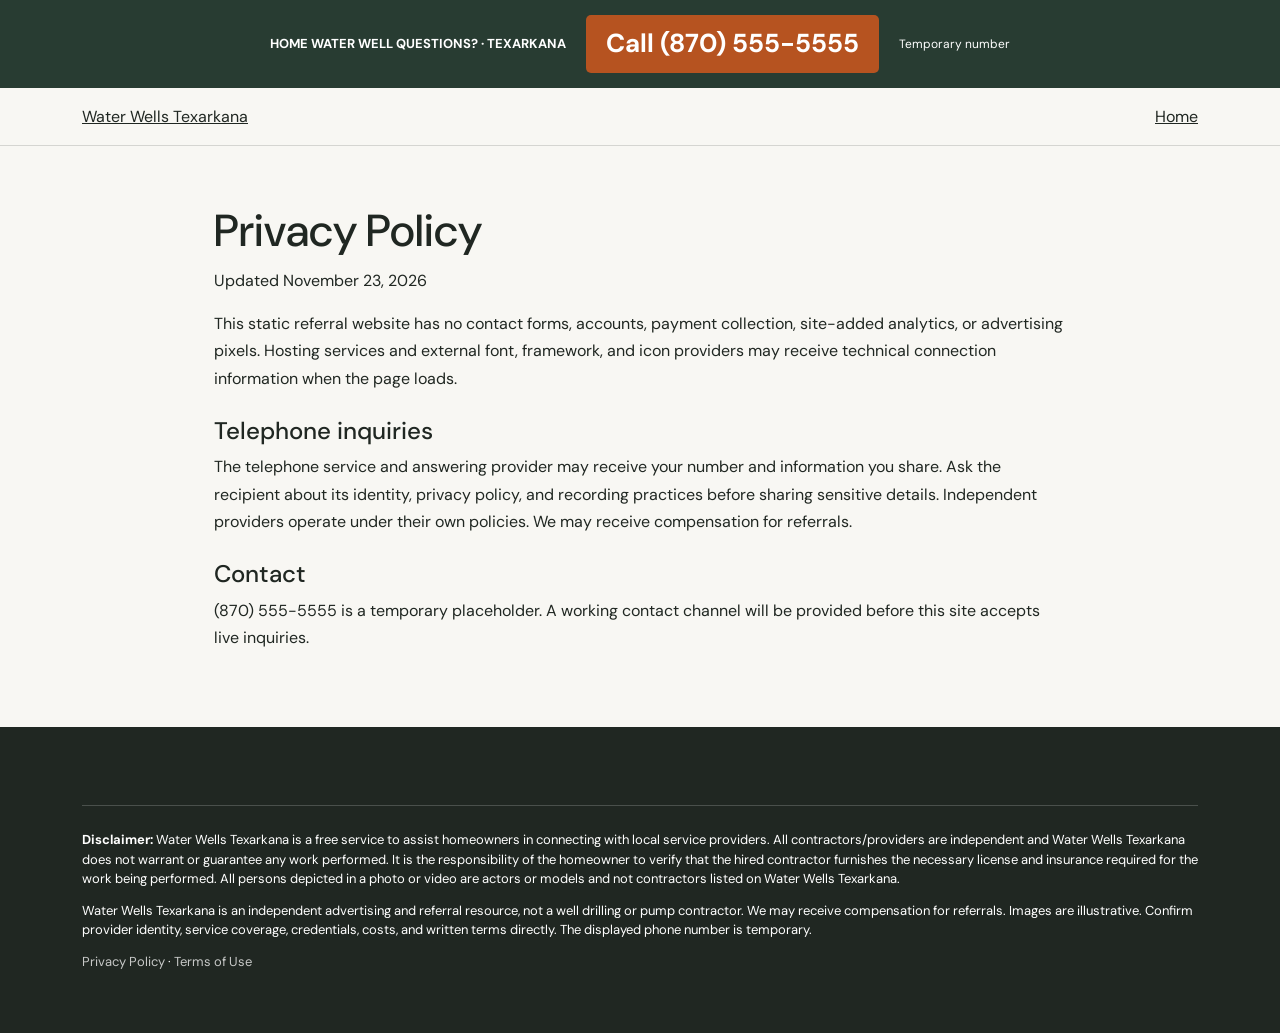
==== privacy.html @ 3b60e665 "Add files via upload" ====
<!doctype html>
<html lang="en">
<head>
  <meta charset="utf-8">
  <meta name="viewport" content="width=device-width, initial-scale=1">
  <meta name="theme-color" content="#f8f7f3">
  <meta name="description" content="Independent residential water well and pump service referrals for Greater Texarkana. Call (870) 555-5555 to discuss your home water system.">
  <title>Privacy Policy | Water Wells Texarkana</title>
  <link rel="preconnect" href="https://fonts.googleapis.com">
  <link rel="preconnect" href="https://fonts.gstatic.com" crossorigin>
  <link href="https://fonts.googleapis.com/css2?family=DM+Sans:wght@400;500;600;700&family=Playfair+Display:wght@500;600;700&family=Pinyon+Script&display=swap" rel="stylesheet">
  <link href="https://cdn.jsdelivr.net/npm/bootstrap@5.3.3/dist/css/bootstrap.min.css" rel="stylesheet">
  <link href="https://cdn.jsdelivr.net/npm/bootstrap-icons@1.11.3/font/bootstrap-icons.min.css" rel="stylesheet">
  
<link rel="stylesheet" href="css/style.css?v=well-referral-1">
</head>
<body><div class="call-top"><span>HOME WATER WELL QUESTIONS? · TEXARKANA</span><a class="phone-button" href="tel:+18705555555">Call (870) 555-5555</a><small>Temporary number</small></div><nav class="navbar"><div class="container"><a href="index.html">Water Wells Texarkana</a><a href="index.html">Home</a></div></nav><main class="policy-main"><h1>Privacy Policy</h1><p>Updated November 23, 2026</p><p>This static referral website has no contact forms, accounts, payment collection, site-added analytics, or advertising pixels. Hosting services and external font, framework, and icon providers may receive technical connection information when the page loads.</p><h2>Telephone inquiries</h2><p>The telephone service and answering provider may receive your number and information you share. Ask the recipient about its identity, privacy policy, and recording practices before sharing sensitive details. Independent providers operate under their own policies. We may receive compensation for referrals.</p><h2>Contact</h2><p>(870) 555-5555 is a temporary placeholder. A working contact channel will be provided before this site accepts live inquiries.</p></main><footer><div class="container"><div class="required-disclaimer"><p><strong>Disclaimer:</strong> Water Wells Texarkana is a free service to assist homeowners in connecting with local service providers. All contractors/providers are independent and Water Wells Texarkana does not warrant or guarantee any work performed. It is the responsibility of the homeowner to verify that the hired contractor furnishes the necessary license and insurance required for the work being performed. All persons depicted in a photo or video are actors or models and not contractors listed on Water Wells Texarkana.</p><p>Water Wells Texarkana is an independent advertising and referral resource, not a well drilling or pump contractor. We may receive compensation for referrals. Images are illustrative. Confirm provider identity, service coverage, credentials, costs, and written terms directly. The displayed phone number is temporary.</p><p><a href="privacy.html">Privacy Policy</a> · <a href="terms.html">Terms of Use</a></p></div></div></footer></body></html>
---- css/style.css ----
:root{--ink:#202722;--muted:#66716a;--paper:#f8f7f3;--white:#fff;--orange:#d9753d;--line:rgba(32,39,34,.16);--green:#34483e}
    *{box-sizing:border-box}
    html{scroll-behavior:smooth}
    body{margin:0;background:var(--paper);color:var(--ink);font-family:"DM Sans",sans-serif;font-size:15px;line-height:1.7}
    a{color:inherit}
    .display,.section-title{font-family:"Playfair Display",serif;font-weight:500;text-transform:uppercase;letter-spacing:-.035em;line-height:1.05}
    .script{font-family:"Pinyon Script",cursive;text-transform:none;letter-spacing:0;color:var(--orange);font-weight:400}
    .eyebrow{font-size:10px;font-weight:700;letter-spacing:.19em;text-transform:uppercase;color:var(--orange)}
    .navbar{position:fixed;z-index:1000;top:0;left:0;right:0;padding:17px 0;transition:background .3s ease,padding .3s ease,box-shadow .3s ease}
    .navbar.scrolled{padding:10px 0;background:rgba(248,247,243,.92);backdrop-filter:blur(14px);box-shadow:0 1px 0 var(--line)}
    .brand{display:flex;gap:11px;align-items:center;text-decoration:none}
    .brand-mark{width:37px;height:37px;border:1px solid rgba(255,255,255,.7);border-radius:50%;display:grid;place-items:center;color:#fff;font-size:17px;transition:.3s}
    .scrolled .brand-mark{border-color:var(--green);color:var(--green)}
    .brand-name{font-size:11px;line-height:1.2;font-weight:700;letter-spacing:.13em;text-transform:uppercase;color:#fff;transition:.3s}
    .scrolled .brand-name{color:var(--ink)}
    .nav-links{display:flex;gap:clamp(16px,3vw,42px);align-items:center;margin:0;padding:0;list-style:none}
    .nav-links a{font-size:10px;text-decoration:none;text-transform:uppercase;letter-spacing:.13em;color:#fff;transition:color .3s}
    .scrolled .nav-links a{color:var(--ink)}
    .nav-links a:hover{color:var(--orange)}
    .nav-cta{border:1px solid rgba(255,255,255,.7);border-radius:30px;padding:10px 19px;color:white!important;font-size:10px!important;letter-spacing:.12em}
    .scrolled .nav-cta{border-color:var(--green);color:var(--green)!important}
    .navbar-toggler{border:1px solid rgba(255,255,255,.7);color:#fff}
    .scrolled .navbar-toggler{border-color:var(--green);color:var(--green)}
    .hero-track{height:150vh;position:relative;background:#242c27}
    .hero-sticky{position:sticky;top:0;height:100vh;overflow:hidden}
    .hero-photo{position:absolute;inset:-3%;width:106%;height:106%;object-fit:cover;transform:scale(1.02);will-change:transform}
    .hero-photo.second{opacity:0}
    .hero-shade{position:absolute;inset:0;background:linear-gradient(90deg,rgba(13,22,18,.63),rgba(13,22,18,.12) 75%),linear-gradient(0deg,rgba(13,22,18,.55),transparent 65%)}
    .hero-content{position:absolute;left:0;right:0;bottom:12%;color:white}
    .hero-content .eyebrow{color:#f2b18c;margin-bottom:20px}
    .hero-content h1{font-size:clamp(43px,7.2vw,94px);max-width:920px;margin:0 0 23px}
    .hero-content p{font-size:15px;max-width:510px;color:rgba(255,255,255,.88);margin-bottom:28px}
    .btn-rust{background:var(--orange);border:1px solid var(--orange);color:#fff;border-radius:30px;padding:13px 23px;font-size:10px;font-weight:700;letter-spacing:.13em;text-transform:uppercase;text-decoration:none;transition:.25s}
    .btn-rust:hover{background:#bd6030;border-color:#bd6030;color:white;transform:translateY(-2px)}
    .btn-outline-light-custom{border:1px solid rgba(255,255,255,.7);border-radius:30px;color:#fff;padding:12px 22px;font-size:10px;letter-spacing:.13em;text-transform:uppercase;text-decoration:none}
    .hero-bottom{position:absolute;bottom:25px;left:0;right:0;color:rgba(255,255,255,.85);font-size:9px;letter-spacing:.16em;text-transform:uppercase}
    .hero-bottom .line{width:40px;height:1px;background:rgba(255,255,255,.6);display:inline-block;vertical-align:middle;margin-right:12px}
    .intro{padding:130px 0 120px}
    .section-title{font-size:clamp(36px,5vw,62px)}
    .intro-copy{font-size:17px;color:var(--muted);max-width:510px}
    .text-link{color:var(--ink);font-size:10px;font-weight:700;letter-spacing:.14em;text-decoration:none;text-transform:uppercase;border-bottom:1px solid var(--orange);padding-bottom:7px}
    .image-wrap{overflow:hidden;position:relative}
    .image-wrap img{display:block;width:100%;height:100%;object-fit:cover;transition:transform 1s cubic-bezier(.2,.7,.2,1)}
    .image-wrap:hover img{transform:scale(1.045)}
    .intro-image{height:470px}
    .services{padding:105px 0 118px;background:#fff}
    .service-card{height:100%;padding:31px 25px 30px;border:1px solid var(--line);background:#fff;transition:transform .3s,box-shadow .3s}
    .service-card:hover{transform:translateY(-7px);box-shadow:0 18px 40px rgba(32,39,34,.08)}
    .service-icon{color:var(--orange);font-size:24px;margin-bottom:32px;display:block}
    .service-card h3{font-family:"Playfair Display",serif;font-size:22px;text-transform:uppercase;font-weight:500;margin:0 0 13px}
    .service-card p{font-size:13px;color:var(--muted);margin:0}
    .service-number{display:block;font-size:10px;letter-spacing:.14em;color:#9ba19b;margin-bottom:13px}
    .reasons{padding:110px 0;background:#fff8f4}
    .reason-card{background:#fff;border-top:3px solid var(--orange);padding:27px 23px;height:100%;box-shadow:0 8px 22px rgba(217,117,61,.08)}
    .reason-card .num{font-family:"Playfair Display",serif;color:var(--orange);font-size:32px}
    .reason-card h3{font-size:14px;text-transform:uppercase;letter-spacing:.07em;margin:10px 0}
    .reason-card p{color:var(--muted);font-size:13px;margin:0}
    .feature{padding:120px 0}
    .feature-photo{height:520px}
    .feature-note{font-family:"Playfair Display",serif;font-size:25px;line-height:1.35}
    .gallery{padding:100px 0 110px;background:var(--green);color:#fff}
    .gallery .eyebrow{color:#e4a07c}
    .gallery-rail{display:grid;grid-auto-flow:column;grid-auto-columns:minmax(280px,36%);grid-auto-columns:36%;gap:16px;overflow-x:auto;scroll-snap-type:x mandatory;scrollbar-width:none;padding-bottom:10px}
    .gallery-rail::-webkit-scrollbar{display:none}
    .gallery-item{height:350px;scroll-snap-align:start}
    .gallery-item img{width:100%;height:100%;object-fit:cover}
    .gallery-controls button{width:43px;height:43px;border-radius:50%;border:1px solid rgba(255,255,255,.55);color:white;background:transparent;transition:.2s}
    .gallery-controls button:hover{background:var(--orange);border-color:var(--orange)}
    .cta-band{padding:86px 0;background:#edeae3}
    .cta-band h2{font-size:clamp(35px,5vw,59px);max-width:740px}
    footer{padding:50px 0;background:#202722;color:#fff}
    footer a{color:rgba(255,255,255,.75);text-decoration:none}
    footer a:hover{color:white}
    .footer-line{border-top:1px solid rgba(255,255,255,.18);margin-top:35px;padding-top:20px;font-size:10px;color:rgba(255,255,255,.6)}
    .reveal-ready .reveal{opacity:0;transform:translateY(25px);transition:opacity .75s ease,transform .75s ease}
    .reveal-ready .reveal.in-view{opacity:1;transform:none}
    .mobile-nav{background:rgba(248,247,243,.98);padding:14px 20px}
    .mobile-nav a{display:block;color:var(--ink);padding:8px 0;text-decoration:none;font-size:11px;letter-spacing:.1em;text-transform:uppercase}
    @media(max-width:767px){
      .hero-track{height:130vh}.hero-content{bottom:14%}.hero-content h1{font-size:49px}
      .hero-content p{font-size:14px}.intro{padding:85px 0}.intro-image{height:330px}
      .services,.reasons,.feature,.gallery{padding:78px 0}
      .feature-photo{height:350px}.gallery-rail{grid-auto-columns:82%}.gallery-item{height:300px}
      .hero-bottom{bottom:16px}.brand-name{font-size:9px}
    }
    @media(prefers-reduced-motion:reduce){html{scroll-behavior:auto}*,*::before,*::after{animation-duration:.01ms!important;animation-iteration-count:1!important;transition-duration:.01ms!important}.hero-photo{transform:none!important}.reveal-ready .reveal{opacity:1;transform:none}}
:root{--call-height:88px}body{font-size:16px;padding-top:var(--call-height)}.call-top{position:fixed;inset:0 0 auto;z-index:1100;min-height:var(--call-height);display:flex;align-items:center;justify-content:center;gap:20px;background:#283c32;color:#fff;padding:12px 20px}.call-top span{font-size:13px;font-weight:700}.call-top small{font-size:12px}.phone-button{display:inline-block;background:#b65320;color:#fff!important;padding:12px 20px;border-radius:5px;font-size:26px;line-height:1.3;font-weight:700;text-decoration:none;white-space:nowrap}.navbar,.navbar.scrolled{position:sticky;top:var(--call-height);background:var(--paper);padding:15px 0;box-shadow:0 1px 0 var(--line)}.navbar .brand-name,.navbar .brand-mark,.navbar .nav-links a,.navbar .mobile-nav a,.navbar .navbar-toggler{color:var(--ink)!important}.navbar .brand-mark,.navbar .nav-cta,.navbar .navbar-toggler{border-color:var(--green)}.navbar .nav-cta{color:var(--green)!important}.navbar .nav-links a,.navbar .mobile-nav a{font-size:14px}.brand-name{font-size:14px}.hero-local{display:grid;grid-template-columns:1fr 1fr;align-items:center;background:#e9ece6;max-width:1700px;margin:auto}.hero-local-copy{padding:clamp(28px,5vw,75px)}.hero-local .display{font-size:clamp(2.8rem,5vw,5rem);margin:20px 0}.hero-local img{width:100%;height:auto;display:block}.hero-local p{margin:20px 0}.referral-note{font-size:14px}.eyebrow{font-size:14px;letter-spacing:.08em}.call-preparation-note{padding:30px 0;border-bottom:1px solid var(--line);background:white}.call-preparation-note h2{font-size:21px;font-weight:700}.call-preparation-note p{margin:0}.required-disclaimer{font-size:13px;line-height:1.5;border-top:1px solid #ffffff30;padding-top:24px;margin-top:28px}.required-disclaimer p{margin:0 0 12px}.reveal-ready .reveal,.reveal{opacity:1!important;transform:none!important}.intro-image,.feature-photo{height:auto!important;aspect-ratio:auto!important}.intro-image img,.feature-photo img{width:100%;height:auto!important;position:static;display:block;transform:none!important}.service-card p,.reason-card p{font-size:16px}section[id]{scroll-margin-top:200px}.policy-main{max-width:900px;margin:auto;padding:60px 24px}.policy-main h1{font-size:2.8rem}.policy-main h2{font-size:1.5rem;margin-top:25px}a:focus-visible,button:focus-visible{outline:3px solid #d9753d;outline-offset:4px}@media(max-width:991px){.hero-local{grid-template-columns:1fr}.call-top small{display:none}.call-top span{max-width:220px}.phone-button{font-size:24px}}@media(max-width:575px){:root{--call-height:105px}.call-top{flex-direction:column;gap:5px;padding:8px 12px}.call-top span{max-width:none;font-size:12px}.phone-button{font-size:25px;padding:10px 17px}.hero-local-copy{padding:35px 24px}.hero-local .display{font-size:3rem}}
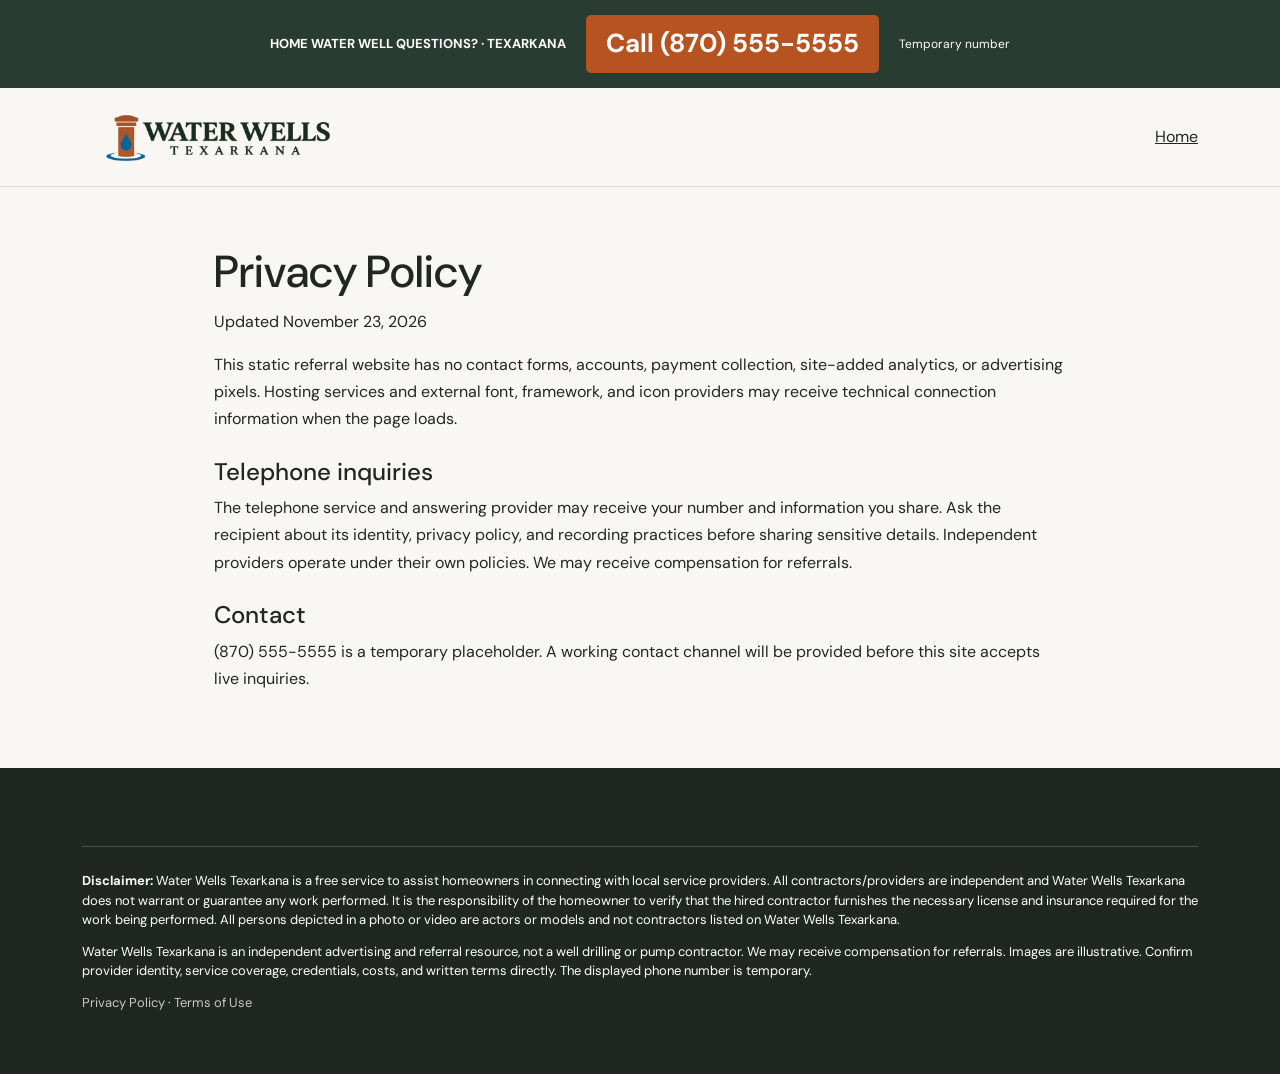
==== commit b2e62da8: "Add files via upload" ====
--- a/privacy.html
+++ b/privacy.html
@@ -12,6 +12,6 @@
   <link href="https://cdn.jsdelivr.net/npm/bootstrap@5.3.3/dist/css/bootstrap.min.css" rel="stylesheet">
   <link href="https://cdn.jsdelivr.net/npm/bootstrap-icons@1.11.3/font/bootstrap-icons.min.css" rel="stylesheet">
   
-<link rel="stylesheet" href="css/style.css?v=well-referral-1">
+<link rel="stylesheet" href="css/style.css?v=well-copper-logo-2">
 </head>
-<body><div class="call-top"><span>HOME WATER WELL QUESTIONS? · TEXARKANA</span><a class="phone-button" href="tel:+18705555555">Call (870) 555-5555</a><small>Temporary number</small></div><nav class="navbar"><div class="container"><a href="index.html">Water Wells Texarkana</a><a href="index.html">Home</a></div></nav><main class="policy-main"><h1>Privacy Policy</h1><p>Updated November 23, 2026</p><p>This static referral website has no contact forms, accounts, payment collection, site-added analytics, or advertising pixels. Hosting services and external font, framework, and icon providers may receive technical connection information when the page loads.</p><h2>Telephone inquiries</h2><p>The telephone service and answering provider may receive your number and information you share. Ask the recipient about its identity, privacy policy, and recording practices before sharing sensitive details. Independent providers operate under their own policies. We may receive compensation for referrals.</p><h2>Contact</h2><p>(870) 555-5555 is a temporary placeholder. A working contact channel will be provided before this site accepts live inquiries.</p></main><footer><div class="container"><div class="required-disclaimer"><p><strong>Disclaimer:</strong> Water Wells Texarkana is a free service to assist homeowners in connecting with local service providers. All contractors/providers are independent and Water Wells Texarkana does not warrant or guarantee any work performed. It is the responsibility of the homeowner to verify that the hired contractor furnishes the necessary license and insurance required for the work being performed. All persons depicted in a photo or video are actors or models and not contractors listed on Water Wells Texarkana.</p><p>Water Wells Texarkana is an independent advertising and referral resource, not a well drilling or pump contractor. We may receive compensation for referrals. Images are illustrative. Confirm provider identity, service coverage, credentials, costs, and written terms directly. The displayed phone number is temporary.</p><p><a href="privacy.html">Privacy Policy</a> · <a href="terms.html">Terms of Use</a></p></div></div></footer></body></html>+<body><div class="call-top"><span>HOME WATER WELL QUESTIONS? · TEXARKANA</span><a class="phone-button" href="tel:+18705555555">Call (870) 555-5555</a><small>Temporary number</small></div><nav class="navbar"><div class="container"><a class="brand" href="index.html"><img class="well-logo" src="assets/water-wells-texarkana-logo.png" alt="Water Wells Texarkana" width="280" height="58"></a><a href="index.html">Home</a></div></nav><main class="policy-main"><h1>Privacy Policy</h1><p>Updated November 23, 2026</p><p>This static referral website has no contact forms, accounts, payment collection, site-added analytics, or advertising pixels. Hosting services and external font, framework, and icon providers may receive technical connection information when the page loads.</p><h2>Telephone inquiries</h2><p>The telephone service and answering provider may receive your number and information you share. Ask the recipient about its identity, privacy policy, and recording practices before sharing sensitive details. Independent providers operate under their own policies. We may receive compensation for referrals.</p><h2>Contact</h2><p>(870) 555-5555 is a temporary placeholder. A working contact channel will be provided before this site accepts live inquiries.</p></main><footer><div class="container"><div class="required-disclaimer"><p><strong>Disclaimer:</strong> Water Wells Texarkana is a free service to assist homeowners in connecting with local service providers. All contractors/providers are independent and Water Wells Texarkana does not warrant or guarantee any work performed. It is the responsibility of the homeowner to verify that the hired contractor furnishes the necessary license and insurance required for the work being performed. All persons depicted in a photo or video are actors or models and not contractors listed on Water Wells Texarkana.</p><p>Water Wells Texarkana is an independent advertising and referral resource, not a well drilling or pump contractor. We may receive compensation for referrals. Images are illustrative. Confirm provider identity, service coverage, credentials, costs, and written terms directly. The displayed phone number is temporary.</p><p><a href="privacy.html">Privacy Policy</a> · <a href="terms.html">Terms of Use</a></p></div></div></footer></body></html>
--- a/css/style.css
+++ b/css/style.css
@@ -85,3 +85,6 @@
     }
     @media(prefers-reduced-motion:reduce){html{scroll-behavior:auto}*,*::before,*::after{animation-duration:.01ms!important;animation-iteration-count:1!important;transition-duration:.01ms!important}.hero-photo{transform:none!important}.reveal-ready .reveal{opacity:1;transform:none}}
 :root{--call-height:88px}body{font-size:16px;padding-top:var(--call-height)}.call-top{position:fixed;inset:0 0 auto;z-index:1100;min-height:var(--call-height);display:flex;align-items:center;justify-content:center;gap:20px;background:#283c32;color:#fff;padding:12px 20px}.call-top span{font-size:13px;font-weight:700}.call-top small{font-size:12px}.phone-button{display:inline-block;background:#b65320;color:#fff!important;padding:12px 20px;border-radius:5px;font-size:26px;line-height:1.3;font-weight:700;text-decoration:none;white-space:nowrap}.navbar,.navbar.scrolled{position:sticky;top:var(--call-height);background:var(--paper);padding:15px 0;box-shadow:0 1px 0 var(--line)}.navbar .brand-name,.navbar .brand-mark,.navbar .nav-links a,.navbar .mobile-nav a,.navbar .navbar-toggler{color:var(--ink)!important}.navbar .brand-mark,.navbar .nav-cta,.navbar .navbar-toggler{border-color:var(--green)}.navbar .nav-cta{color:var(--green)!important}.navbar .nav-links a,.navbar .mobile-nav a{font-size:14px}.brand-name{font-size:14px}.hero-local{display:grid;grid-template-columns:1fr 1fr;align-items:center;background:#e9ece6;max-width:1700px;margin:auto}.hero-local-copy{padding:clamp(28px,5vw,75px)}.hero-local .display{font-size:clamp(2.8rem,5vw,5rem);margin:20px 0}.hero-local img{width:100%;height:auto;display:block}.hero-local p{margin:20px 0}.referral-note{font-size:14px}.eyebrow{font-size:14px;letter-spacing:.08em}.call-preparation-note{padding:30px 0;border-bottom:1px solid var(--line);background:white}.call-preparation-note h2{font-size:21px;font-weight:700}.call-preparation-note p{margin:0}.required-disclaimer{font-size:13px;line-height:1.5;border-top:1px solid #ffffff30;padding-top:24px;margin-top:28px}.required-disclaimer p{margin:0 0 12px}.reveal-ready .reveal,.reveal{opacity:1!important;transform:none!important}.intro-image,.feature-photo{height:auto!important;aspect-ratio:auto!important}.intro-image img,.feature-photo img{width:100%;height:auto!important;position:static;display:block;transform:none!important}.service-card p,.reason-card p{font-size:16px}section[id]{scroll-margin-top:200px}.policy-main{max-width:900px;margin:auto;padding:60px 24px}.policy-main h1{font-size:2.8rem}.policy-main h2{font-size:1.5rem;margin-top:25px}a:focus-visible,button:focus-visible{outline:3px solid #d9753d;outline-offset:4px}@media(max-width:991px){.hero-local{grid-template-columns:1fr}.call-top small{display:none}.call-top span{max-width:220px}.phone-button{font-size:24px}}@media(max-width:575px){:root{--call-height:105px}.call-top{flex-direction:column;gap:5px;padding:8px 12px}.call-top span{max-width:none;font-size:12px}.phone-button{font-size:25px;padding:10px 17px}.hero-local-copy{padding:35px 24px}.hero-local .display{font-size:3rem}}
+
+/* Copper wellhead logo: bounded dimensions, clear dark-footer treatment */
+.brand .well-logo{display:block;width:280px;max-width:38vw;height:auto;max-height:68px;object-fit:contain}footer .brand .well-logo{width:300px;max-width:100%;max-height:80px;filter:brightness(0) invert(95%) sepia(12%) saturate(240%)}@media(max-width:575px){.brand .well-logo{width:220px;max-width:67vw;max-height:60px}footer .brand .well-logo{width:270px;max-width:100%;max-height:75px}}
